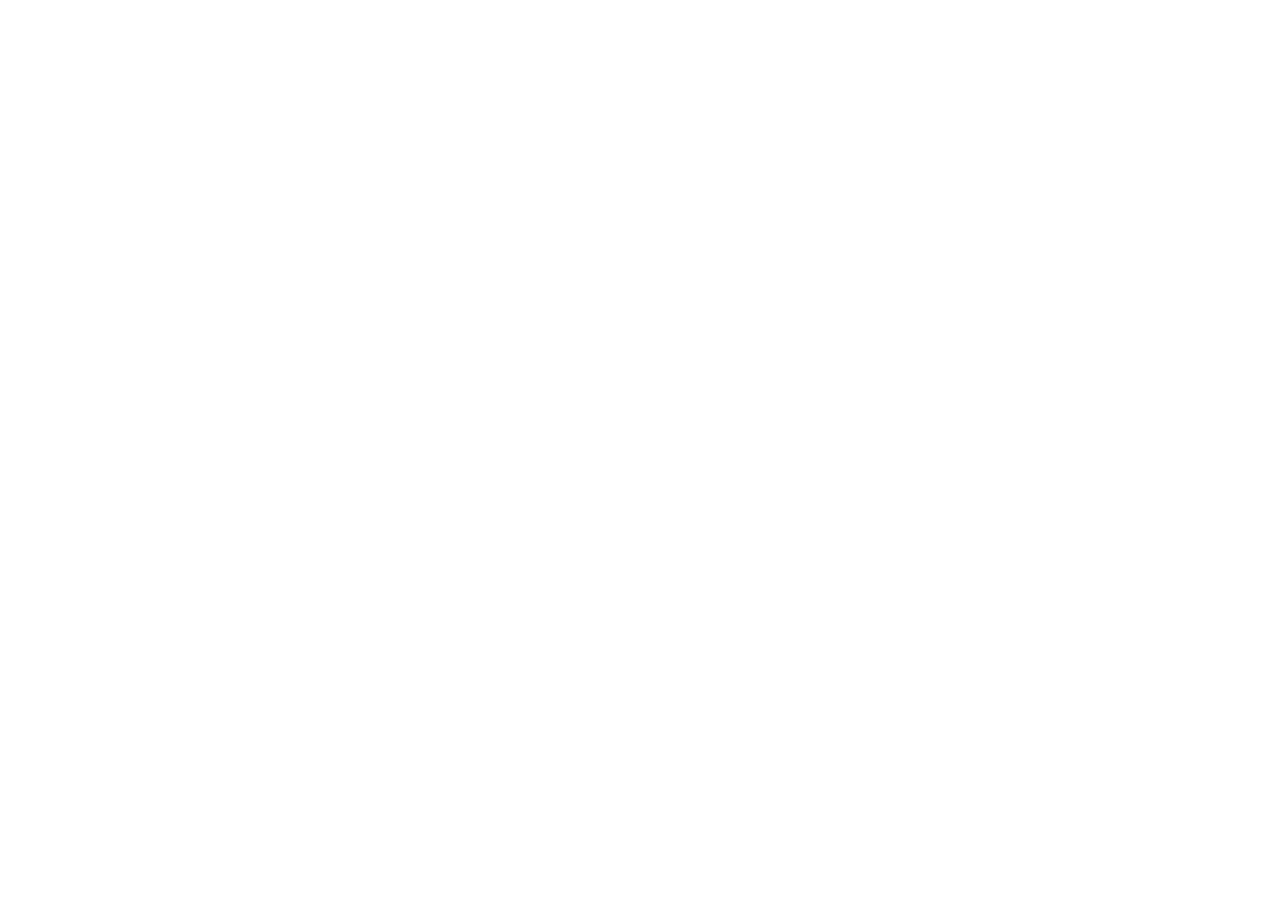
==== web/index.html @ 55d3c947 "feat: perbaiki visual audio kuis dan seluruh pembelajaran" ====
<!DOCTYPE html>
<html>
<head>
  <base href="/">
  <meta charset="UTF-8">
  <meta name="viewport"
        content="width=device-width, initial-scale=1.0">
  <title>IRKOP Belajar TK</title>
</head>
<body>
  <script src="flutter_bootstrap.js" async></script>
</body>
</html>
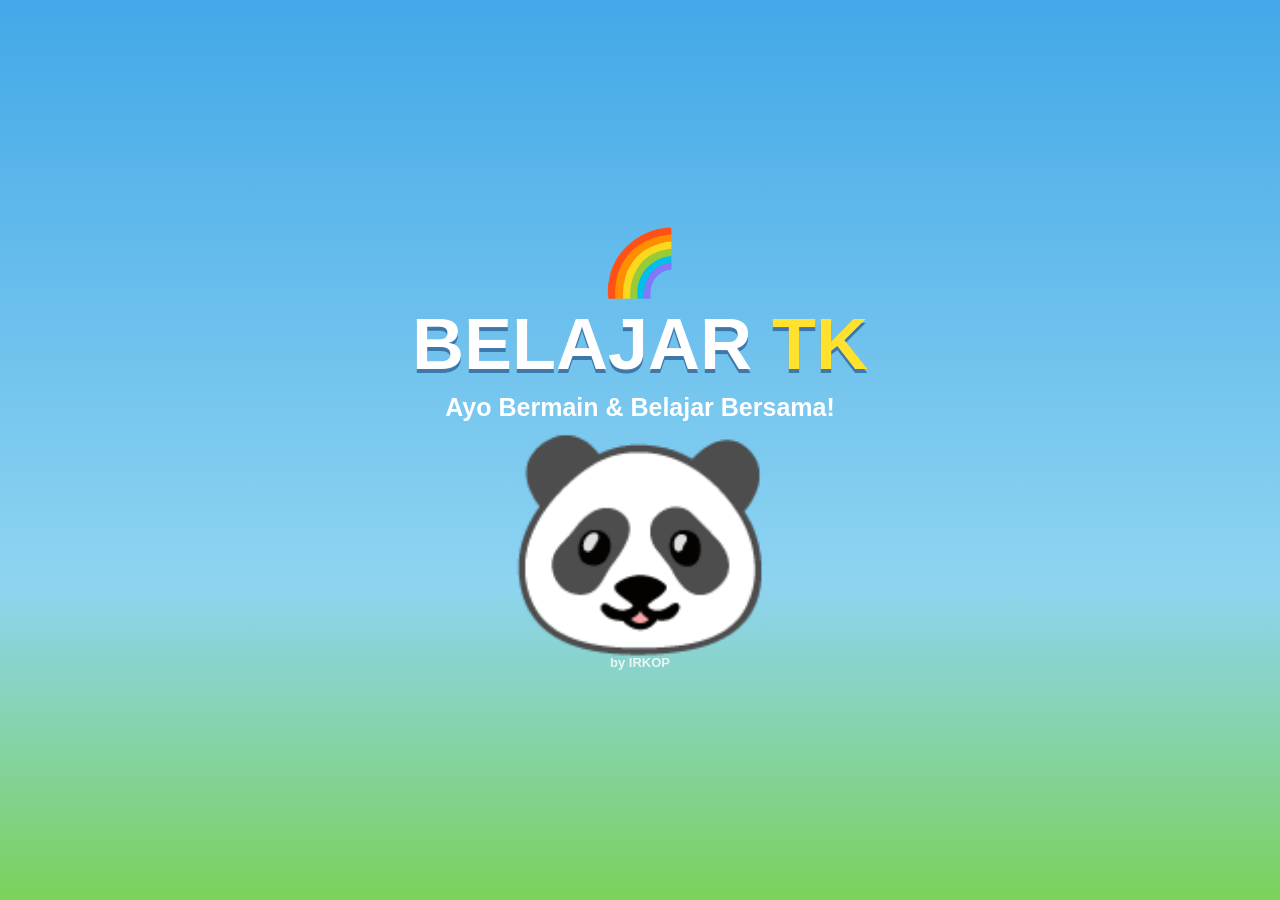
==== commit 263fd134: "feat: add instant web splash screen" ====
--- a/web/index.html
+++ b/web/index.html
@@ -1,13 +1,47 @@
 <!DOCTYPE html>
 <html>
 <head>
-  <base href="/">
+  <base href="$FLUTTER_BASE_HREF">
   <meta charset="UTF-8">
-  <meta name="viewport"
-        content="width=device-width, initial-scale=1.0">
-  <title>IRKOP Belajar TK</title>
+  <meta name="viewport" content="width=device-width, initial-scale=1.0">
+  <meta name="theme-color" content="#46A7E7">
+  <title>Belajar TK</title>
+  <style>
+    html, body { margin: 0; width: 100%; height: 100%; background: #46A7E7; }
+    #irkop-splash {
+      position: fixed; inset: 0; z-index: 99999; display: grid; place-items: center;
+      overflow: hidden; background: linear-gradient(#43A8E8, #8ED4F1 65%, #7BD25B);
+      color: white; font-family: Arial, sans-serif; transition: opacity .35s ease;
+    }
+    #irkop-splash.hide { opacity: 0; pointer-events: none; }
+    .splash-box { text-align: center; padding: 24px; }
+    .rainbow { font-size: 64px; line-height: 1; }
+    .title {
+      margin-top: 8px; font-size: clamp(40px, 10vw, 72px); font-weight: 900;
+      text-shadow: 0 4px 0 rgba(0,29,88,.45);
+    }
+    .title b { color: #FFE12E; }
+    .subtitle { margin-top: 8px; font-size: clamp(16px, 4vw, 25px); font-weight: 800; }
+    .panda { margin-top: 24px; font-size: min(38vw, 220px); line-height: .85; }
+    .byline { margin-top: 22px; font-size: 13px; font-weight: 700; opacity: .8; }
+  </style>
 </head>
 <body>
+  <div id="irkop-splash" aria-label="Belajar TK sedang dimuat">
+    <div class="splash-box">
+      <div class="rainbow">🌈</div>
+      <div class="title">BELAJAR <b>TK</b></div>
+      <div class="subtitle">Ayo Bermain &amp; Belajar Bersama!</div>
+      <div class="panda">🐼</div>
+      <div class="byline">by IRKOP</div>
+    </div>
+  </div>
+  <script>
+    window.setTimeout(function () {
+      var splash = document.getElementById('irkop-splash');
+      if (splash) splash.classList.add('hide');
+    }, 2300);
+  </script>
   <script src="flutter_bootstrap.js" async></script>
 </body>
 </html>
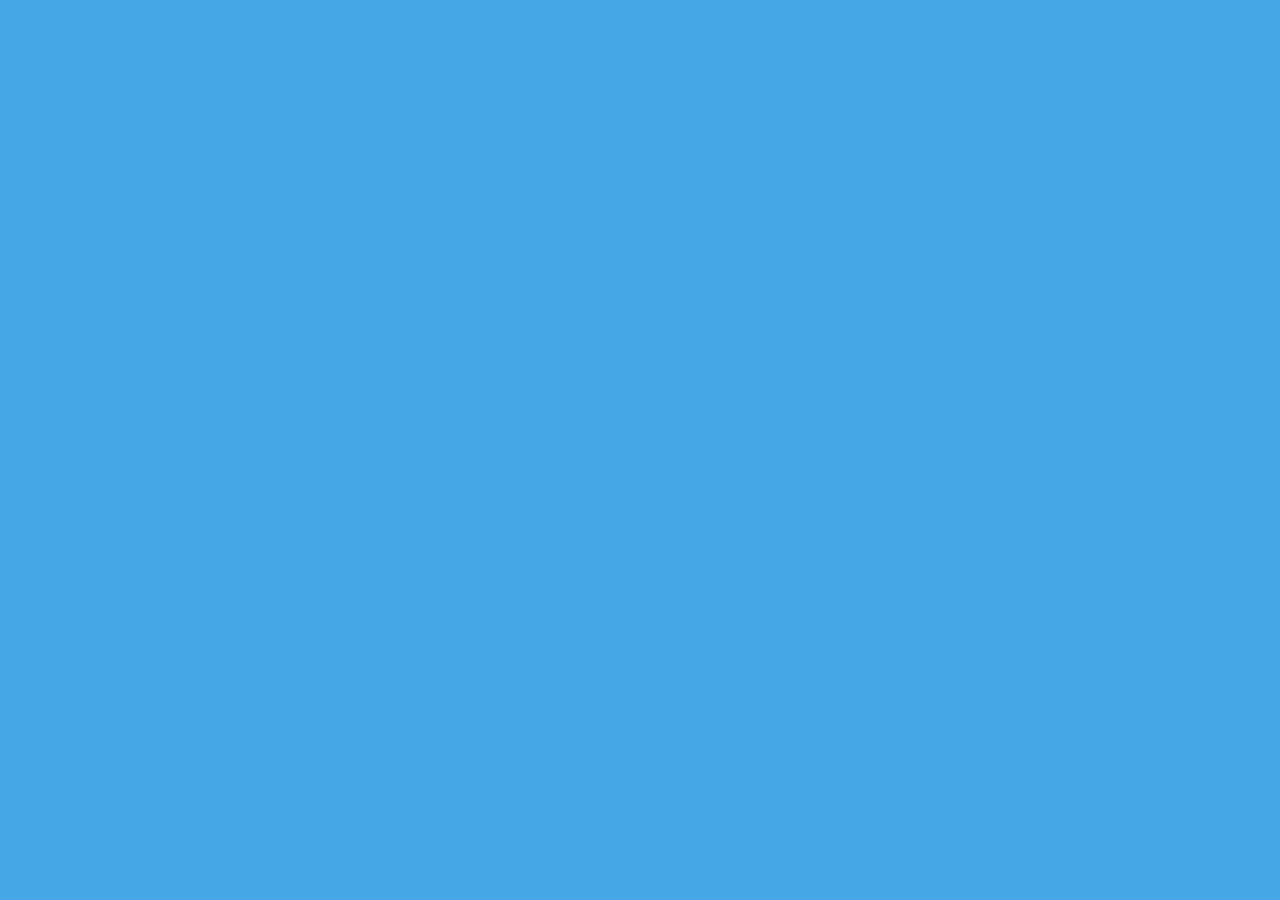
==== commit ed090e93: "fix: remove loading splash and clear stale web cache" ====
--- a/web/index.html
+++ b/web/index.html
@@ -5,43 +5,28 @@
   <meta charset="UTF-8">
   <meta name="viewport" content="width=device-width, initial-scale=1.0">
   <meta name="theme-color" content="#46A7E7">
+  <meta http-equiv="Cache-Control" content="no-cache, no-store, must-revalidate">
+  <meta http-equiv="Pragma" content="no-cache">
+  <meta http-equiv="Expires" content="0">
   <title>Belajar TK</title>
   <style>
     html, body { margin: 0; width: 100%; height: 100%; background: #46A7E7; }
-    #irkop-splash {
-      position: fixed; inset: 0; z-index: 99999; display: grid; place-items: center;
-      overflow: hidden; background: linear-gradient(#43A8E8, #8ED4F1 65%, #7BD25B);
-      color: white; font-family: Arial, sans-serif; transition: opacity .35s ease;
-    }
-    #irkop-splash.hide { opacity: 0; pointer-events: none; }
-    .splash-box { text-align: center; padding: 24px; }
-    .rainbow { font-size: 64px; line-height: 1; }
-    .title {
-      margin-top: 8px; font-size: clamp(40px, 10vw, 72px); font-weight: 900;
-      text-shadow: 0 4px 0 rgba(0,29,88,.45);
-    }
-    .title b { color: #FFE12E; }
-    .subtitle { margin-top: 8px; font-size: clamp(16px, 4vw, 25px); font-weight: 800; }
-    .panda { margin-top: 24px; font-size: min(38vw, 220px); line-height: .85; }
-    .byline { margin-top: 22px; font-size: 13px; font-weight: 700; opacity: .8; }
   </style>
 </head>
 <body>
-  <div id="irkop-splash" aria-label="Belajar TK sedang dimuat">
-    <div class="splash-box">
-      <div class="rainbow">🌈</div>
-      <div class="title">BELAJAR <b>TK</b></div>
-      <div class="subtitle">Ayo Bermain &amp; Belajar Bersama!</div>
-      <div class="panda">🐼</div>
-      <div class="byline">by IRKOP</div>
-    </div>
-  </div>
   <script>
-    window.setTimeout(function () {
-      var splash = document.getElementById('irkop-splash');
-      if (splash) splash.classList.add('hide');
-    }, 2300);
+    // Bersihkan cache/service worker lama agar GitHub Pages selalu memakai build terbaru.
+    if ('serviceWorker' in navigator) {
+      navigator.serviceWorker.getRegistrations().then(function (registrations) {
+        registrations.forEach(function (registration) { registration.unregister(); });
+      });
+    }
+    if (window.caches) {
+      caches.keys().then(function (keys) {
+        keys.forEach(function (key) { caches.delete(key); });
+      });
+    }
   </script>
-  <script src="flutter_bootstrap.js" async></script>
+  <script src="flutter_bootstrap.js?v=20260830-huruf-v2" async></script>
 </body>
 </html>
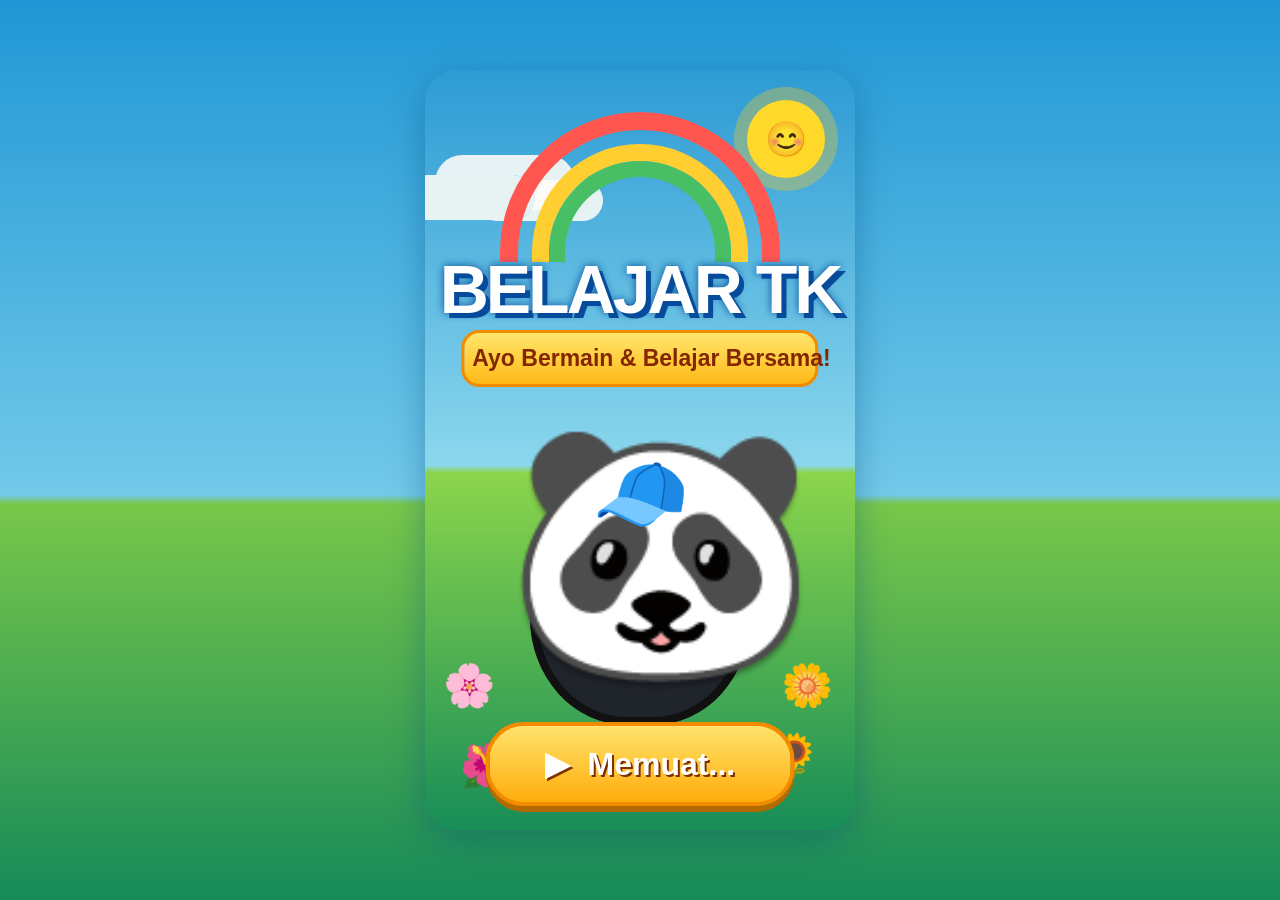
==== commit 5a1d2cc9: "feat: replace blue startup blank with Belajar TK splash" ====
--- a/web/index.html
+++ b/web/index.html
@@ -4,29 +4,45 @@
   <base href="$FLUTTER_BASE_HREF">
   <meta charset="UTF-8">
   <meta name="viewport" content="width=device-width, initial-scale=1.0">
-  <meta name="theme-color" content="#46A7E7">
+  <meta name="theme-color" content="#2495D2">
   <meta http-equiv="Cache-Control" content="no-cache, no-store, must-revalidate">
   <meta http-equiv="Pragma" content="no-cache">
   <meta http-equiv="Expires" content="0">
   <title>Belajar TK</title>
   <style>
-    html, body { margin: 0; width: 100%; height: 100%; background: #46A7E7; }
+    html,body{margin:0;width:100%;height:100%;overflow:hidden;background:#1d91cf;font-family:Arial,sans-serif}
+    #startup-splash{position:fixed;inset:0;z-index:99999;display:flex;align-items:center;justify-content:center;background:linear-gradient(#2097d5 0%,#72c9e9 55%,#78c74a 56%,#168a59 100%);transition:opacity .35s ease}
+    .scene{width:min(92vw,430px);height:min(94vh,760px);border-radius:32px;position:relative;overflow:hidden;box-shadow:0 10px 35px #064e7a66;background:linear-gradient(#2d9bd4,#8bd7ed 52%,#8bd54b 53%,#178d58 100%)}
+    .rainbow{position:absolute;width:280px;height:150px;left:50%;top:42px;transform:translateX(-50%);border:18px solid #ff5650;border-bottom:0;border-radius:280px 280px 0 0;box-sizing:border-box}
+    .rainbow:before{content:"";position:absolute;inset:14px 14px 0;border:17px solid #ffcf31;border-bottom:0;border-radius:240px 240px 0 0}
+    .rainbow:after{content:"";position:absolute;inset:31px 31px 0;border:16px solid #48bf64;border-bottom:0;border-radius:210px 210px 0 0}
+    .sun{position:absolute;right:30px;top:30px;width:78px;height:78px;border-radius:50%;background:#ffd92a;box-shadow:0 0 0 13px #ffc51f55;display:grid;place-items:center;font-size:34px}
+    .cloud{position:absolute;background:#fffdf7dd;border-radius:999px;width:130px;height:45px;left:-20px;top:105px;box-shadow:35px -15px 0 5px #fffdf7dd,70px 3px 0 -2px #fffdf7dd}
+    .title{position:absolute;left:0;right:0;top:180px;text-align:center;font-weight:900;font-size:clamp(44px,12vw,68px);letter-spacing:-3px;color:#fff;text-shadow:5px 5px 0 #064b9b,0 0 9px #064b9b}
+    .tag{position:absolute;left:50%;transform:translateX(-50%);top:260px;width:78%;padding:12px 8px;text-align:center;border-radius:18px;background:linear-gradient(#ffe66d,#ffb916);border:3px solid #f28b00;color:#842600;font-size:clamp(16px,4.5vw,23px);font-weight:900;white-space:nowrap}
+    .panda{position:absolute;left:50%;transform:translateX(-50%);bottom:105px;width:220px;height:245px;border-radius:48% 48% 44% 44%;background:#20242b;box-shadow:inset 0 0 0 8px #111}
+    .panda:before{content:"🐼";position:absolute;inset:-55px -25px 15px;font-size:250px;line-height:1;filter:drop-shadow(0 5px 2px #0004)}
+    .cap{position:absolute;left:50%;transform:translateX(-50%);bottom:290px;font-size:78px;z-index:2}
+    .start{position:absolute;left:50%;transform:translateX(-50%);bottom:24px;width:70%;height:76px;border-radius:38px;background:linear-gradient(#ffe36c,#ffad0c);border:4px solid #f28b00;box-shadow:0 6px 0 #b36a00;color:#fff;text-shadow:2px 2px 0 #7d3100;display:flex;align-items:center;justify-content:center;gap:12px;font-size:clamp(23px,6vw,32px);font-weight:900}
+    .flower{position:absolute;font-size:42px}.f1{left:18px;bottom:120px}.f2{right:22px;bottom:120px}.f3{left:35px;bottom:40px}.f4{right:35px;bottom:50px}
   </style>
 </head>
 <body>
+  <div id="startup-splash" aria-label="Belajar TK sedang dimuat">
+    <div class="scene">
+      <div class="sun">😊</div><div class="cloud"></div><div class="rainbow"></div>
+      <div class="title">BELAJAR TK</div>
+      <div class="tag">Ayo Bermain &amp; Belajar Bersama!</div>
+      <div class="cap">🧢</div><div class="panda"></div>
+      <div class="flower f1">🌸</div><div class="flower f2">🌼</div><div class="flower f3">🌺</div><div class="flower f4">🌻</div>
+      <div class="start">▶&nbsp; Memuat...</div>
+    </div>
+  </div>
   <script>
-    // Bersihkan cache/service worker lama agar GitHub Pages selalu memakai build terbaru.
-    if ('serviceWorker' in navigator) {
-      navigator.serviceWorker.getRegistrations().then(function (registrations) {
-        registrations.forEach(function (registration) { registration.unregister(); });
-      });
-    }
-    if (window.caches) {
-      caches.keys().then(function (keys) {
-        keys.forEach(function (key) { caches.delete(key); });
-      });
-    }
+    if ('serviceWorker' in navigator) navigator.serviceWorker.getRegistrations().then(r=>r.forEach(x=>x.unregister()));
+    if (window.caches) caches.keys().then(k=>k.forEach(x=>caches.delete(x)));
+    window.addEventListener('flutter-first-frame',function(){const s=document.getElementById('startup-splash');if(s){s.style.opacity='0';setTimeout(()=>s.remove(),400);}});
   </script>
-  <script src="flutter_bootstrap.js?v=20260830-huruf-v2" async></script>
+  <script src="flutter_bootstrap.js?v=20260831-mini-quiz-v3" async></script>
 </body>
 </html>
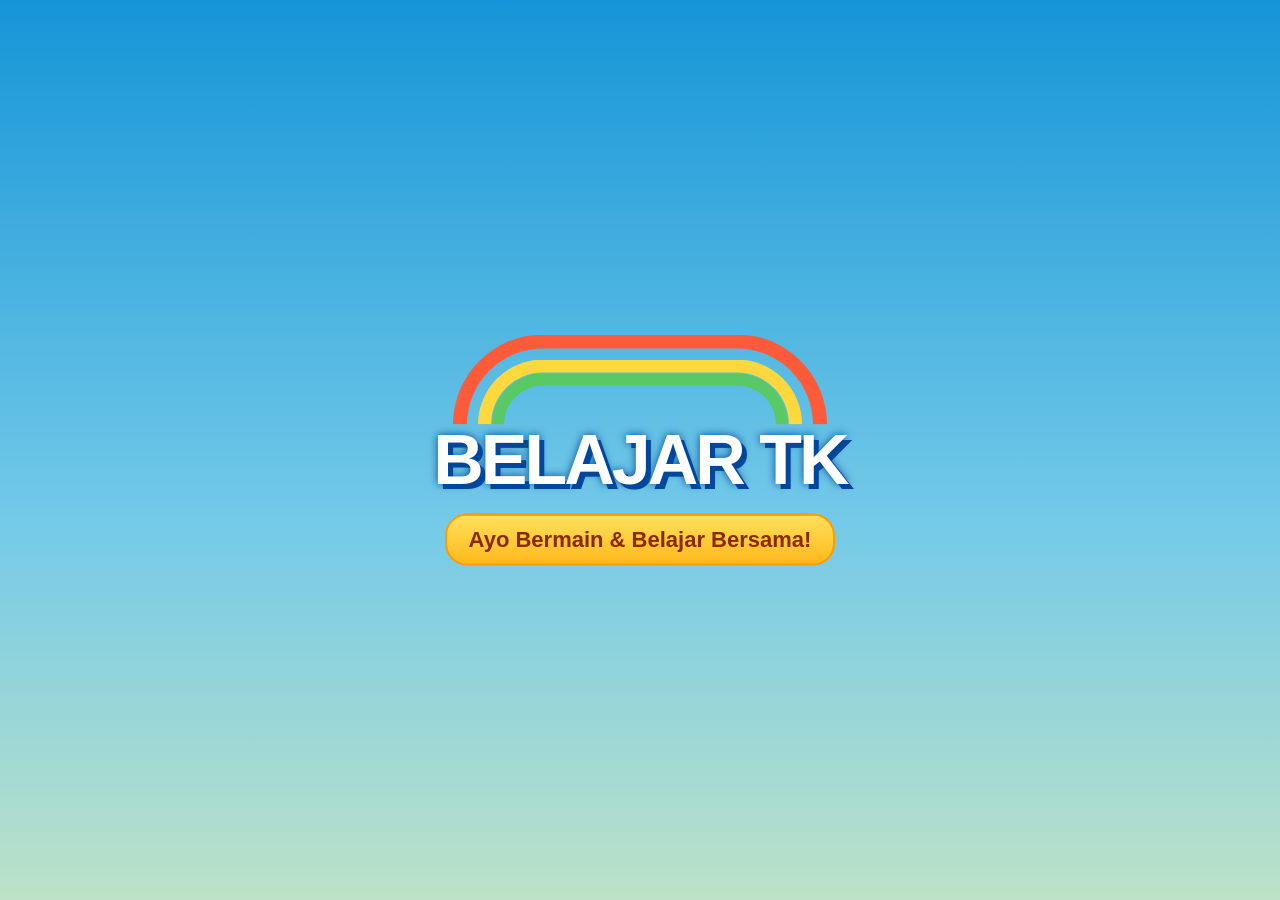
==== commit 807a5dc5: "fix: remove mismatched startup panda splash" ====
--- a/web/index.html
+++ b/web/index.html
@@ -10,39 +10,32 @@
   <meta http-equiv="Expires" content="0">
   <title>Belajar TK</title>
   <style>
-    html,body{margin:0;width:100%;height:100%;overflow:hidden;background:#1d91cf;font-family:Arial,sans-serif}
-    #startup-splash{position:fixed;inset:0;z-index:99999;display:flex;align-items:center;justify-content:center;background:linear-gradient(#2097d5 0%,#72c9e9 55%,#78c74a 56%,#168a59 100%);transition:opacity .35s ease}
-    .scene{width:min(92vw,430px);height:min(94vh,760px);border-radius:32px;position:relative;overflow:hidden;box-shadow:0 10px 35px #064e7a66;background:linear-gradient(#2d9bd4,#8bd7ed 52%,#8bd54b 53%,#178d58 100%)}
-    .rainbow{position:absolute;width:280px;height:150px;left:50%;top:42px;transform:translateX(-50%);border:18px solid #ff5650;border-bottom:0;border-radius:280px 280px 0 0;box-sizing:border-box}
-    .rainbow:before{content:"";position:absolute;inset:14px 14px 0;border:17px solid #ffcf31;border-bottom:0;border-radius:240px 240px 0 0}
-    .rainbow:after{content:"";position:absolute;inset:31px 31px 0;border:16px solid #48bf64;border-bottom:0;border-radius:210px 210px 0 0}
-    .sun{position:absolute;right:30px;top:30px;width:78px;height:78px;border-radius:50%;background:#ffd92a;box-shadow:0 0 0 13px #ffc51f55;display:grid;place-items:center;font-size:34px}
-    .cloud{position:absolute;background:#fffdf7dd;border-radius:999px;width:130px;height:45px;left:-20px;top:105px;box-shadow:35px -15px 0 5px #fffdf7dd,70px 3px 0 -2px #fffdf7dd}
-    .title{position:absolute;left:0;right:0;top:180px;text-align:center;font-weight:900;font-size:clamp(44px,12vw,68px);letter-spacing:-3px;color:#fff;text-shadow:5px 5px 0 #064b9b,0 0 9px #064b9b}
-    .tag{position:absolute;left:50%;transform:translateX(-50%);top:260px;width:78%;padding:12px 8px;text-align:center;border-radius:18px;background:linear-gradient(#ffe66d,#ffb916);border:3px solid #f28b00;color:#842600;font-size:clamp(16px,4.5vw,23px);font-weight:900;white-space:nowrap}
-    .panda{position:absolute;left:50%;transform:translateX(-50%);bottom:105px;width:220px;height:245px;border-radius:48% 48% 44% 44%;background:#20242b;box-shadow:inset 0 0 0 8px #111}
-    .panda:before{content:"🐼";position:absolute;inset:-55px -25px 15px;font-size:250px;line-height:1;filter:drop-shadow(0 5px 2px #0004)}
-    .cap{position:absolute;left:50%;transform:translateX(-50%);bottom:290px;font-size:78px;z-index:2}
-    .start{position:absolute;left:50%;transform:translateX(-50%);bottom:24px;width:70%;height:76px;border-radius:38px;background:linear-gradient(#ffe36c,#ffad0c);border:4px solid #f28b00;box-shadow:0 6px 0 #b36a00;color:#fff;text-shadow:2px 2px 0 #7d3100;display:flex;align-items:center;justify-content:center;gap:12px;font-size:clamp(23px,6vw,32px);font-weight:900}
-    .flower{position:absolute;font-size:42px}.f1{left:18px;bottom:120px}.f2{right:22px;bottom:120px}.f3{left:35px;bottom:40px}.f4{right:35px;bottom:50px}
+    html,body{margin:0;width:100%;height:100%;overflow:hidden;background:#1595d7}
+    #startup-splash{position:fixed;inset:0;z-index:99999;background:linear-gradient(#1595d7,#74cae8 58%,#bde2c7);transition:opacity .2s ease}
+    .loading{position:absolute;left:50%;top:50%;transform:translate(-50%,-50%);width:min(88vw,520px);text-align:center;font-family:Arial,sans-serif}
+    .rainbow{width:72%;height:90px;margin:auto;border:14px solid #ff5a3a;border-bottom:0;border-radius:180px 180px 0 0;box-sizing:border-box;position:relative}
+    .rainbow:before{content:"";position:absolute;inset:11px 11px 0;border:13px solid #ffd83d;border-bottom:0;border-radius:150px 150px 0 0}
+    .rainbow:after{content:"";position:absolute;inset:25px 25px 0;border:12px solid #58c964;border-bottom:0;border-radius:120px 120px 0 0}
+    .brand{margin-top:-5px;color:#fff;font-size:clamp(42px,12vw,70px);font-weight:900;letter-spacing:-3px;text-shadow:5px 5px 0 #00479b,0 0 8px #00479b}
+    .tag{display:inline-block;margin-top:14px;padding:11px 22px;border-radius:22px;background:linear-gradient(#ffe05c,#ffb81c);border:2px solid #ff9a00;color:#8b2a00;font-size:clamp(16px,4.4vw,22px);font-weight:900;white-space:nowrap}
   </style>
 </head>
 <body>
   <div id="startup-splash" aria-label="Belajar TK sedang dimuat">
-    <div class="scene">
-      <div class="sun">😊</div><div class="cloud"></div><div class="rainbow"></div>
-      <div class="title">BELAJAR TK</div>
+    <div class="loading">
+      <div class="rainbow"></div>
+      <div class="brand">BELAJAR TK</div>
       <div class="tag">Ayo Bermain &amp; Belajar Bersama!</div>
-      <div class="cap">🧢</div><div class="panda"></div>
-      <div class="flower f1">🌸</div><div class="flower f2">🌼</div><div class="flower f3">🌺</div><div class="flower f4">🌻</div>
-      <div class="start">▶&nbsp; Memuat...</div>
     </div>
   </div>
   <script>
     if ('serviceWorker' in navigator) navigator.serviceWorker.getRegistrations().then(r=>r.forEach(x=>x.unregister()));
     if (window.caches) caches.keys().then(k=>k.forEach(x=>caches.delete(x)));
-    window.addEventListener('flutter-first-frame',function(){const s=document.getElementById('startup-splash');if(s){s.style.opacity='0';setTimeout(()=>s.remove(),400);}});
+    window.addEventListener('flutter-first-frame',function(){
+      const s=document.getElementById('startup-splash');
+      if(s){s.style.opacity='0';setTimeout(()=>s.remove(),220);}
+    });
   </script>
-  <script src="flutter_bootstrap.js?v=20260831-mini-quiz-v3" async></script>
+  <script src="flutter_bootstrap.js?v=20260831-intro-clean-v1" async></script>
 </body>
 </html>
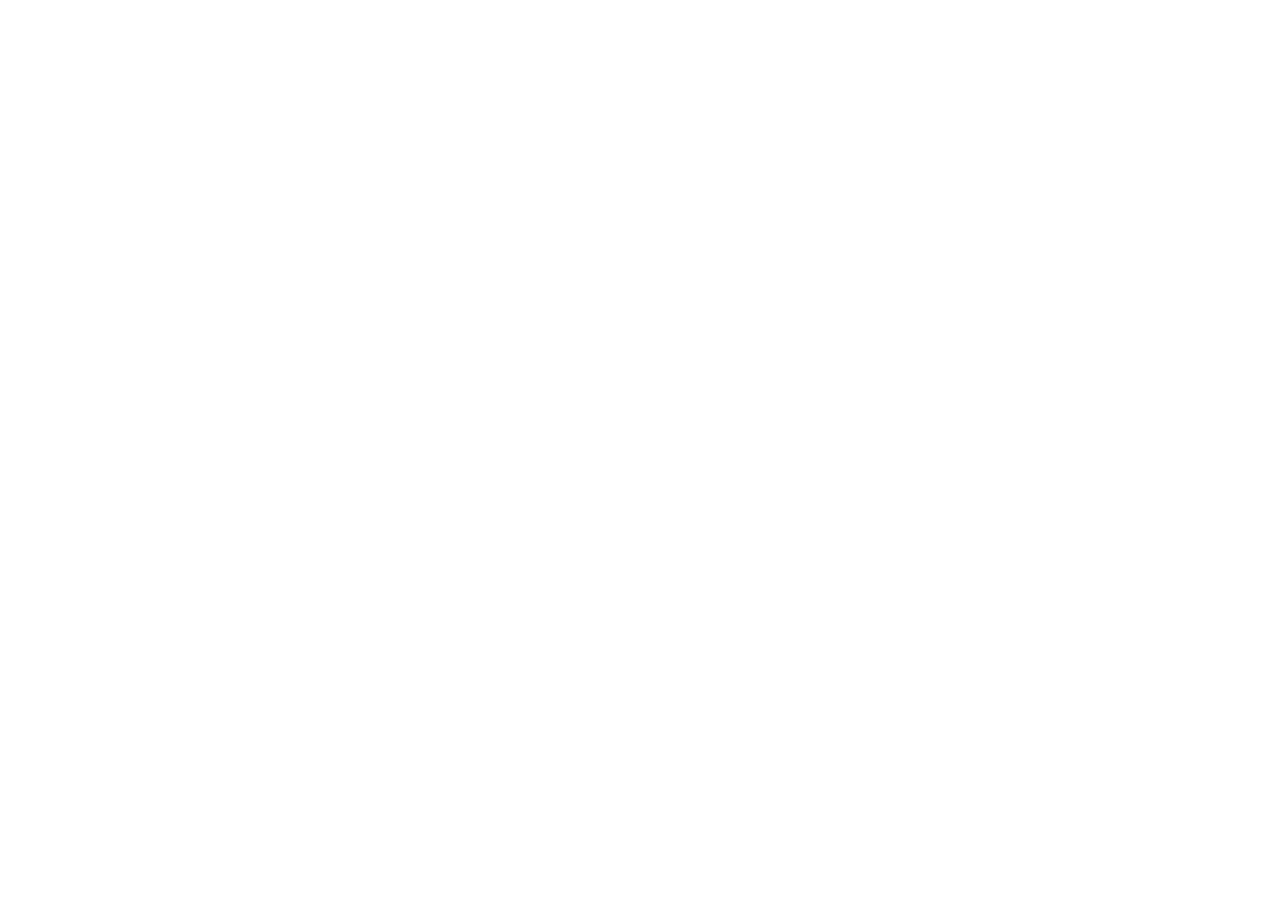
==== commit 06069ed7: "fix(web): remove legacy startup splash" ====
--- a/web/index.html
+++ b/web/index.html
@@ -4,38 +4,13 @@
   <base href="$FLUTTER_BASE_HREF">
   <meta charset="UTF-8">
   <meta name="viewport" content="width=device-width, initial-scale=1.0">
-  <meta name="theme-color" content="#2495D2">
+  <meta name="theme-color" content="#4DB6E8">
   <meta http-equiv="Cache-Control" content="no-cache, no-store, must-revalidate">
   <meta http-equiv="Pragma" content="no-cache">
   <meta http-equiv="Expires" content="0">
   <title>Belajar TK</title>
-  <style>
-    html,body{margin:0;width:100%;height:100%;overflow:hidden;background:#1595d7}
-    #startup-splash{position:fixed;inset:0;z-index:99999;background:linear-gradient(#1595d7,#74cae8 58%,#bde2c7);transition:opacity .2s ease}
-    .loading{position:absolute;left:50%;top:50%;transform:translate(-50%,-50%);width:min(88vw,520px);text-align:center;font-family:Arial,sans-serif}
-    .rainbow{width:72%;height:90px;margin:auto;border:14px solid #ff5a3a;border-bottom:0;border-radius:180px 180px 0 0;box-sizing:border-box;position:relative}
-    .rainbow:before{content:"";position:absolute;inset:11px 11px 0;border:13px solid #ffd83d;border-bottom:0;border-radius:150px 150px 0 0}
-    .rainbow:after{content:"";position:absolute;inset:25px 25px 0;border:12px solid #58c964;border-bottom:0;border-radius:120px 120px 0 0}
-    .brand{margin-top:-5px;color:#fff;font-size:clamp(42px,12vw,70px);font-weight:900;letter-spacing:-3px;text-shadow:5px 5px 0 #00479b,0 0 8px #00479b}
-    .tag{display:inline-block;margin-top:14px;padding:11px 22px;border-radius:22px;background:linear-gradient(#ffe05c,#ffb81c);border:2px solid #ff9a00;color:#8b2a00;font-size:clamp(16px,4.4vw,22px);font-weight:900;white-space:nowrap}
-  </style>
 </head>
 <body>
-  <div id="startup-splash" aria-label="Belajar TK sedang dimuat">
-    <div class="loading">
-      <div class="rainbow"></div>
-      <div class="brand">BELAJAR TK</div>
-      <div class="tag">Ayo Bermain &amp; Belajar Bersama!</div>
-    </div>
-  </div>
-  <script>
-    if ('serviceWorker' in navigator) navigator.serviceWorker.getRegistrations().then(r=>r.forEach(x=>x.unregister()));
-    if (window.caches) caches.keys().then(k=>k.forEach(x=>caches.delete(x)));
-    window.addEventListener('flutter-first-frame',function(){
-      const s=document.getElementById('startup-splash');
-      if(s){s.style.opacity='0';setTimeout(()=>s.remove(),220);}
-    });
-  </script>
-  <script src="flutter_bootstrap.js?v=20260831-intro-clean-v1" async></script>
+  <script src="flutter_bootstrap.js?v=20260905-clean-shell-v1" async></script>
 </body>
 </html>
